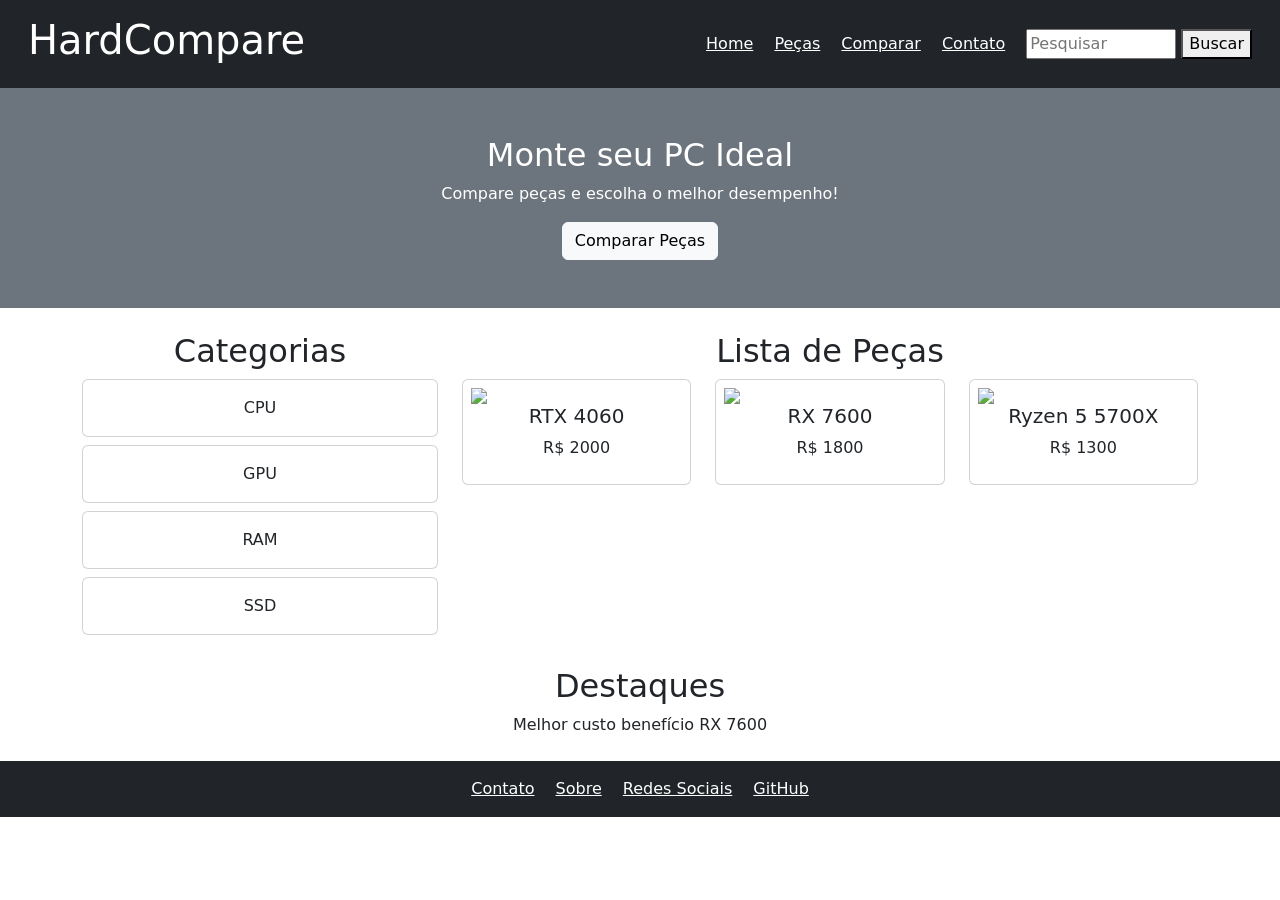
==== index.html @ e19332e9 "add index" ====
<!DOCTYPE html>
<html lang="pt-br">

<head>
    <meta charset="UTF-8">
    <meta name="viewport" content="width=device-width, initial-scale=1.0">
    <title>HardCompare</title>

    <link href="https://cdn.jsdelivr.net/npm/bootstrap@5.3.8/dist/css/bootstrap.min.css" rel="stylesheet"
        integrity="sha384-sRIl4kxILFvY47J16cr9ZwB07vP4J8+LH7qKQnuqkuIAvNWLzeN8tE5YBujZqJLB" crossorigin="anonymous">
</head>

<body>

    <header class="bg-dark text-white p-3">
        <div class="container-fluid">
            <div class="row align-items-center">

                <div class="col-12 c col-md-6">
                    <h1>HardCompare</h1>
                </div>

                <div class="col-12 col-sm-12 col-md-6 text-md-end">
                    <a href="#" class="text-white me-3">Home</a>
                    <a href="#" class="text-white me-3">Peças</a>
                    <a href="#" class="text-white me-3">Comparar</a>
                    <a href="#" class="text-white me-3">Contato</a>

                    <input type="text" class="col-sm-3" placeholder="Pesquisar">
                    <button>Buscar</button>
                </div>

            </div>
        </div>
    </header>

    <main>

        <section class="text-center p-5 bg-secondary text-white">
            <h2>Monte seu PC Ideal</h2>
            <p>Compare peças e escolha o melhor desempenho!</p>
            <button class="btn btn-light">Comparar Peças</button>
        </section>

        <div class="container mt-4">
            <div class="row">

                <div class="col-md-4">
                    <h2 class="text-center">Categorias</h2>

                    <div class="row">
                        <div class="col-6 col-md-12 mb-2">
                            <div class="card p-3 text-center">CPU</div>
                        </div>
                        <div class="col-6 col-md-12 mb-2">
                            <div class="card p-3 text-center">GPU</div>
                        </div>
                        <div class="col-6 col-md-12 mb-2">
                            <div class="card p-3 text-center">RAM</div>
                        </div>
                        <div class="col-6 col-md-12 mb-2">
                            <div class="card p-3 text-center">SSD</div>
                        </div>
                    </div>
                </div>

                <div class="col-md-8">
                    <h2 class="text-center">Lista de Peças</h2>

                    <div class="row">

                        <div class="col-md-4 col-12 mb-3">
                            <div class="card p-2 text-center">
                                <img src="https://picsum.photos/200?random=2" class="img-fluid">
                                <h5>RTX 4060</h5>
                                <p>R$ 2000</p>
                            </div>
                        </div>

                        <div class="col-md-4 col-12 mb-3">
                            <div class="card p-2 text-center">
                                <img src="https://picsum.photos/200?random=3" class="img-fluid">
                                <h5>RX 7600</h5>
                                <p>R$ 1800</p>
                            </div>
                        </div>

                        <div class="col-md-4 col-12 mb-3">
                            <div class="card p-2 text-center">
                                <img src="https://picsum.photos/200?random=4" class="img-fluid">
                                <h5>Ryzen 5 5700X</h5>
                                <p>R$ 1300</p>
                            </div>
                        </div>

                    </div>
                </div>

            </div>
        </div>

        <section class="text-center mt-4">
            <h2>Destaques</h2>
            <p>Melhor custo benefício RX 7600</p>
        </section>

    </main>

    <footer class="bg-dark text-white text-center p-3 mt-4">
        <a href="#" class="text-white me-3">Contato</a>
        <a href="#" class="text-white me-3">Sobre</a>
        <a href="#" class="text-white me-3">Redes Sociais</a>
        <a href="#" class="text-white">GitHub</a>
    </footer>

</body>

</html>
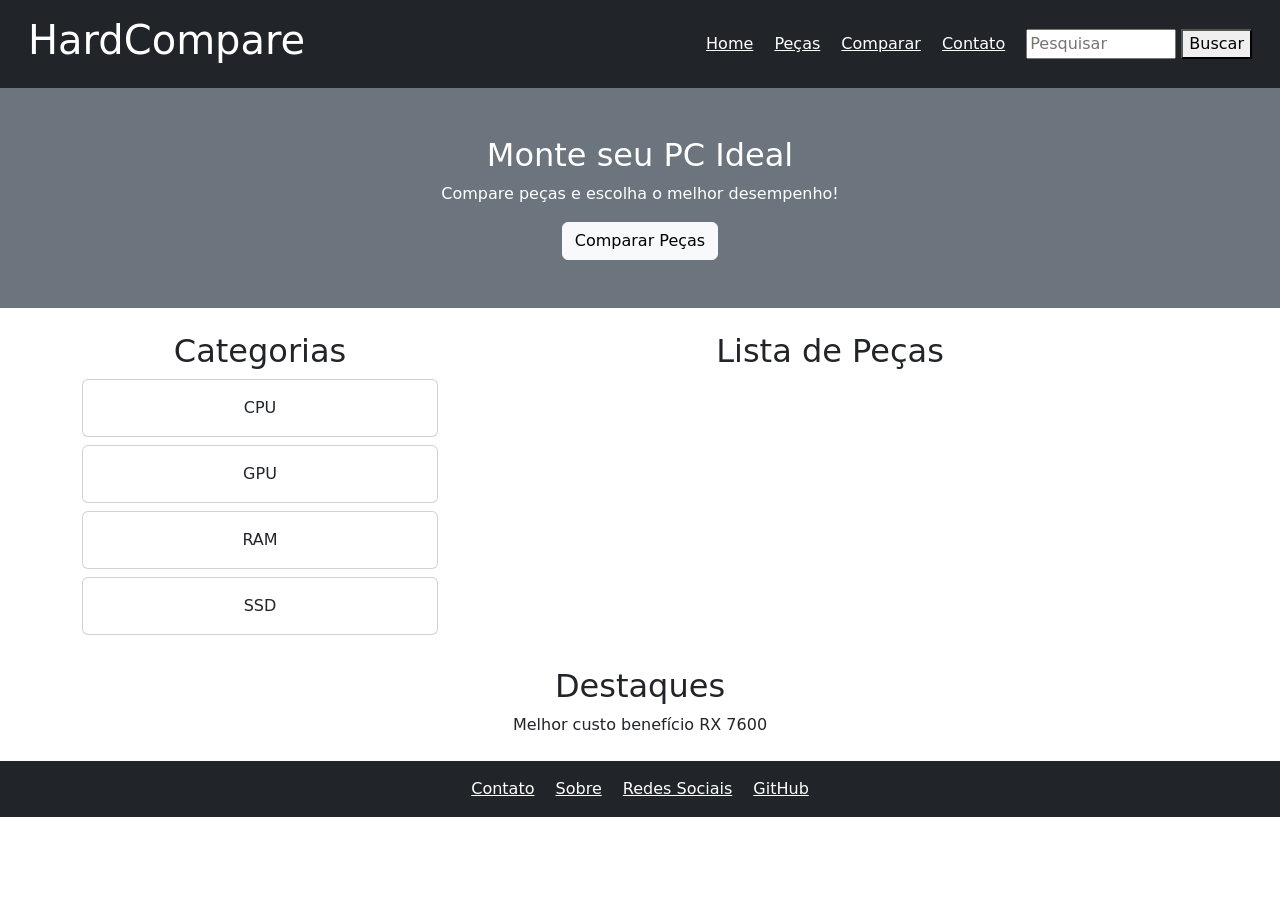
==== commit 9224f4d8: "V1.0 concluida" ====
--- a/index.html
+++ b/index.html
@@ -67,31 +67,7 @@
                 <div class="col-md-8">
                     <h2 class="text-center">Lista de Peças</h2>
 
-                    <div class="row">
-
-                        <div class="col-md-4 col-12 mb-3">
-                            <div class="card p-2 text-center">
-                                <img src="https://picsum.photos/200?random=2" class="img-fluid">
-                                <h5>RTX 4060</h5>
-                                <p>R$ 2000</p>
-                            </div>
-                        </div>
-
-                        <div class="col-md-4 col-12 mb-3">
-                            <div class="card p-2 text-center">
-                                <img src="https://picsum.photos/200?random=3" class="img-fluid">
-                                <h5>RX 7600</h5>
-                                <p>R$ 1800</p>
-                            </div>
-                        </div>
-
-                        <div class="col-md-4 col-12 mb-3">
-                            <div class="card p-2 text-center">
-                                <img src="https://picsum.photos/200?random=4" class="img-fluid">
-                                <h5>Ryzen 5 5700X</h5>
-                                <p>R$ 1300</p>
-                            </div>
-                        </div>
+                    <div class="row" id="lista-pecas">
 
                     </div>
                 </div>
@@ -113,6 +89,8 @@
         <a href="#" class="text-white">GitHub</a>
     </footer>
 
+
+<script src="app.js"></script>
 </body>
 
 </html>
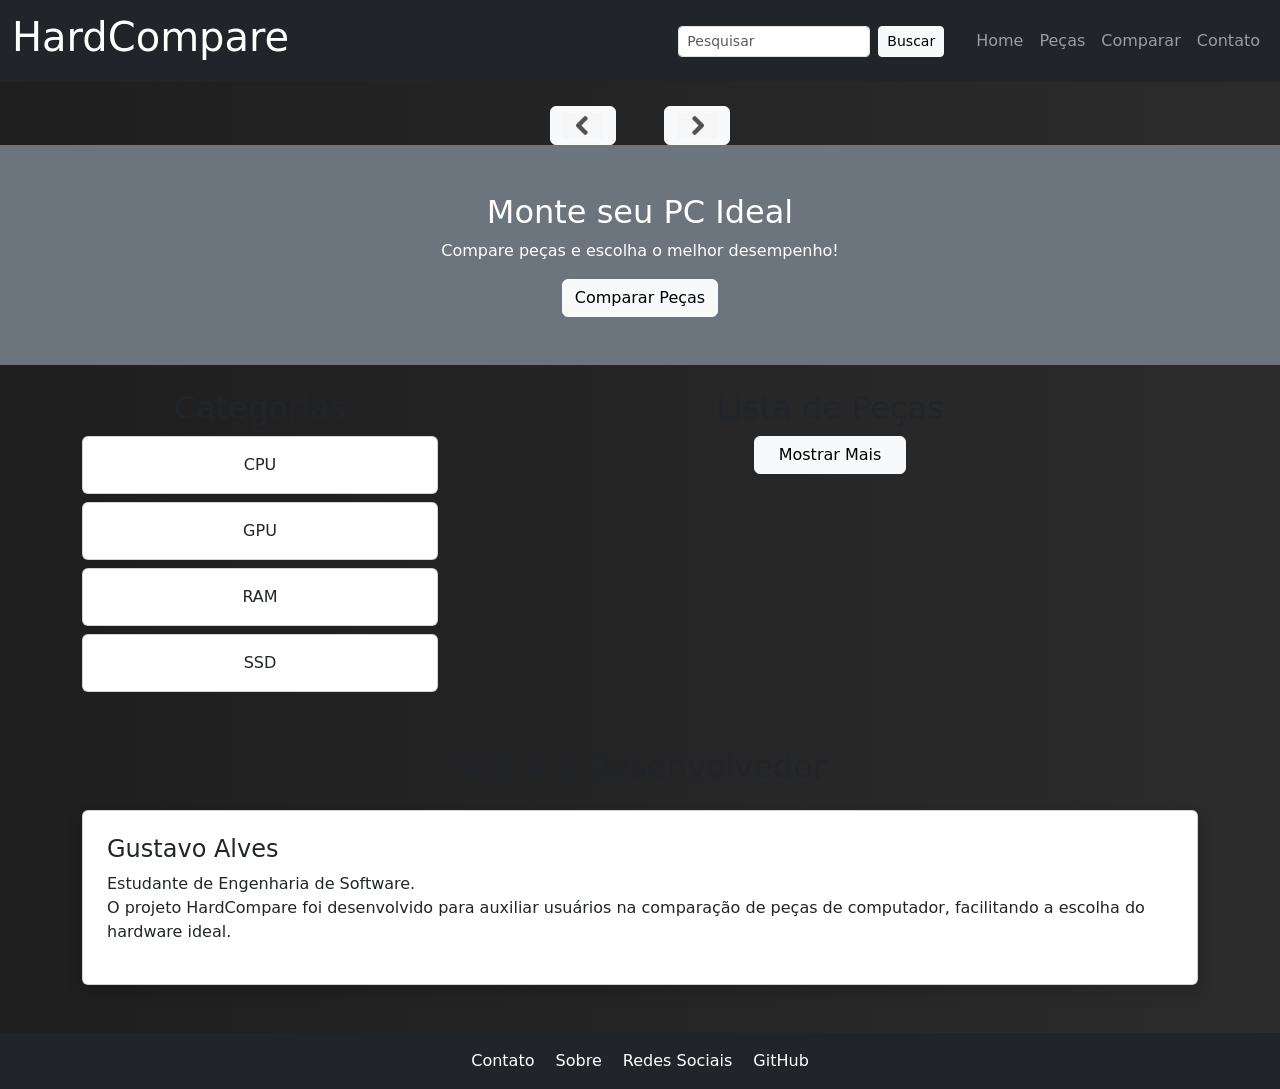
==== commit a6984cd4: "feat(comparar peças): Funcionalidade de comparar peças com o gráfico adicionada ao sistema" ====
--- a/index.html
+++ b/index.html
@@ -5,34 +5,78 @@
     <meta charset="UTF-8">
     <meta name="viewport" content="width=device-width, initial-scale=1.0">
     <title>HardCompare</title>
-
+    <link rel="stylesheet" href="style.css">
     <link href="https://cdn.jsdelivr.net/npm/bootstrap@5.3.8/dist/css/bootstrap.min.css" rel="stylesheet"
         integrity="sha384-sRIl4kxILFvY47J16cr9ZwB07vP4J8+LH7qKQnuqkuIAvNWLzeN8tE5YBujZqJLB" crossorigin="anonymous">
 </head>
 
 <body>
+ <nav class="navbar navbar-expand-lg navbar-dark bg-dark">
+    <div class="container-fluid">
 
-    <header class="bg-dark text-white p-3">
-        <div class="container-fluid">
-            <div class="row align-items-center">
+        <a class="navbar-brand" href="index.html">
+            <h1>HardCompare</h1>
+        </a>
 
-                <div class="col-12 c col-md-6">
-                    <h1>HardCompare</h1>
-                </div>
+        <div class="d-flex ms-auto me-2">
+            <input
+                class="form-control form-control-sm me-2"
+                type="search"
+                placeholder="Pesquisar">
 
-                <div class="col-12 col-sm-12 col-md-6 text-md-end">
-                    <a href="#" class="text-white me-3">Home</a>
-                    <a href="#" class="text-white me-3">Peças</a>
-                    <a href="#" class="text-white me-3">Comparar</a>
-                    <a href="#" class="text-white me-3">Contato</a>
+            <button class="btn btn-light btn-sm">
+                Buscar
+            </button>
+        </div>
 
-                    <input type="text" class="col-sm-3" placeholder="Pesquisar">
-                    <button>Buscar</button>
-                </div>
+        <button class="navbar-toggler"
+                type="button"
+                data-bs-toggle="collapse"
+                data-bs-target="#menu">
 
-            </div>
+            <span class="navbar-toggler-icon"></span>
+        </button>
+
+        <div class="collapse navbar-collapse" id="menu">
+
+            <ul class="navbar-nav ms-lg-3">
+
+                <li class="nav-item">
+                    <a class="nav-link" href="index.html">Home</a>
+                </li>
+
+                <li class="nav-item">
+                    <a class="nav-link" href="#">Peças</a>
+                </li>
+
+                <li class="nav-item">
+                    <a class="nav-link" href="comparar.html">Comparar</a>
+                </li>
+
+                <li class="nav-item">
+                    <a class="nav-link" href="#">Contato</a>
+                </li>
+
+            </ul>
+
         </div>
-    </header>
+
+    </div>
+</nav>
+
+    <div id="carroselContainer" class="container mt-4 d-flex align-items-center justify-content-center">
+        <div class="d-flex align-items-center justify-content-center"></div>
+        <button id="prev-button" class="btn btn-light">
+            <img src="imagens/arrowE.jpg" width="40">
+        </button>
+
+        <div id="slide" class="mx-4"></div>
+
+        <button id="next-button" class="btn btn-light">
+            <img src="imagens/arrowD.jpg" width="40">
+        </button>
+        
+    </div>
 
     <main>
 
@@ -66,31 +110,36 @@
 
                 <div class="col-md-8">
                     <h2 class="text-center">Lista de Peças</h2>
-
-                    <div class="row" id="lista-pecas">
-
+                    <div class="row g-4" id="lista-pecas">
+                    </div>
+                    <div class="text-center mt-4">
+                       <button id="mstMais" class="btn btn-light px-4">Mostrar Mais</button>
                     </div>
                 </div>
 
             </div>
-        </div>
-
-        <section class="text-center mt-4">
-            <h2>Destaques</h2>
-            <p>Melhor custo benefício RX 7600</p>
-        </section>
 
     </main>
 
+    <section class="container my-5">
+    <h2 class="text-center mb-4">Sobre o Desenvolvedor</h2>
+
+    <div class="card shadow p-4">
+        <h4>Gustavo Alves</h4>
+        <p>Estudante de Engenharia de Software. <br>O projeto HardCompare foi desenvolvido para auxiliar usuários na comparação de peças de computador, facilitando a escolha do hardware ideal.</p>
+    </div>
+</section>
+
     <footer class="bg-dark text-white text-center p-3 mt-4">
-        <a href="#" class="text-white me-3">Contato</a>
-        <a href="#" class="text-white me-3">Sobre</a>
-        <a href="#" class="text-white me-3">Redes Sociais</a>
-        <a href="#" class="text-white">GitHub</a>
+        <a href="#" class="text-white me-3 text-decoration-none">Contato</a>
+        <a href="#" class="text-white me-3 text-decoration-none">Sobre</a>
+        <a href="#" class="text-white me-3 text-decoration-none">Redes Sociais</a>
+        <a href="https://github.com/alvespcrl" class="text-white text-decoration-none">GitHub</a>
     </footer>
 
 
-<script src="app.js"></script>
+    <script src="app.js"></script>
+    <script src="https://cdn.jsdelivr.net/npm/bootstrap@5.3.8/dist/js/bootstrap.bundle.min.js"></script>
 </body>
 
-</html>
+</html>
--- a/style.css
+++ b/style.css
@@ -0,0 +1,53 @@
+body {
+    margin: 0;
+    font-family: Arial;
+    color: white;
+    background: linear-gradient(to right, #1e1e1e, #2c2c2c);
+}
+
+footer {
+    background-color: #2a2a2a;
+    padding: 20px;
+    text-align: center;
+}
+
+#slide .card{
+    max-width: 700px;
+    margin:auto;
+    border-radius: 15px;
+    overflow: hidden;
+
+}
+
+#slide img{
+    height:300px;
+    object-fit:cover;
+}
+
+.card{
+    transition: 0.3s;
+}
+
+.card:hover{
+    transform: translateY(-5px);
+}
+
+#grafico{
+    max-height: 500px;
+}
+
+@media (max-width: 576px){
+
+    .navbar .form-control{
+        width: 120px;
+    }
+
+}
+
+@media (min-width: 992px){
+
+    #menu{
+        flex-grow: 0;
+    }
+
+}
